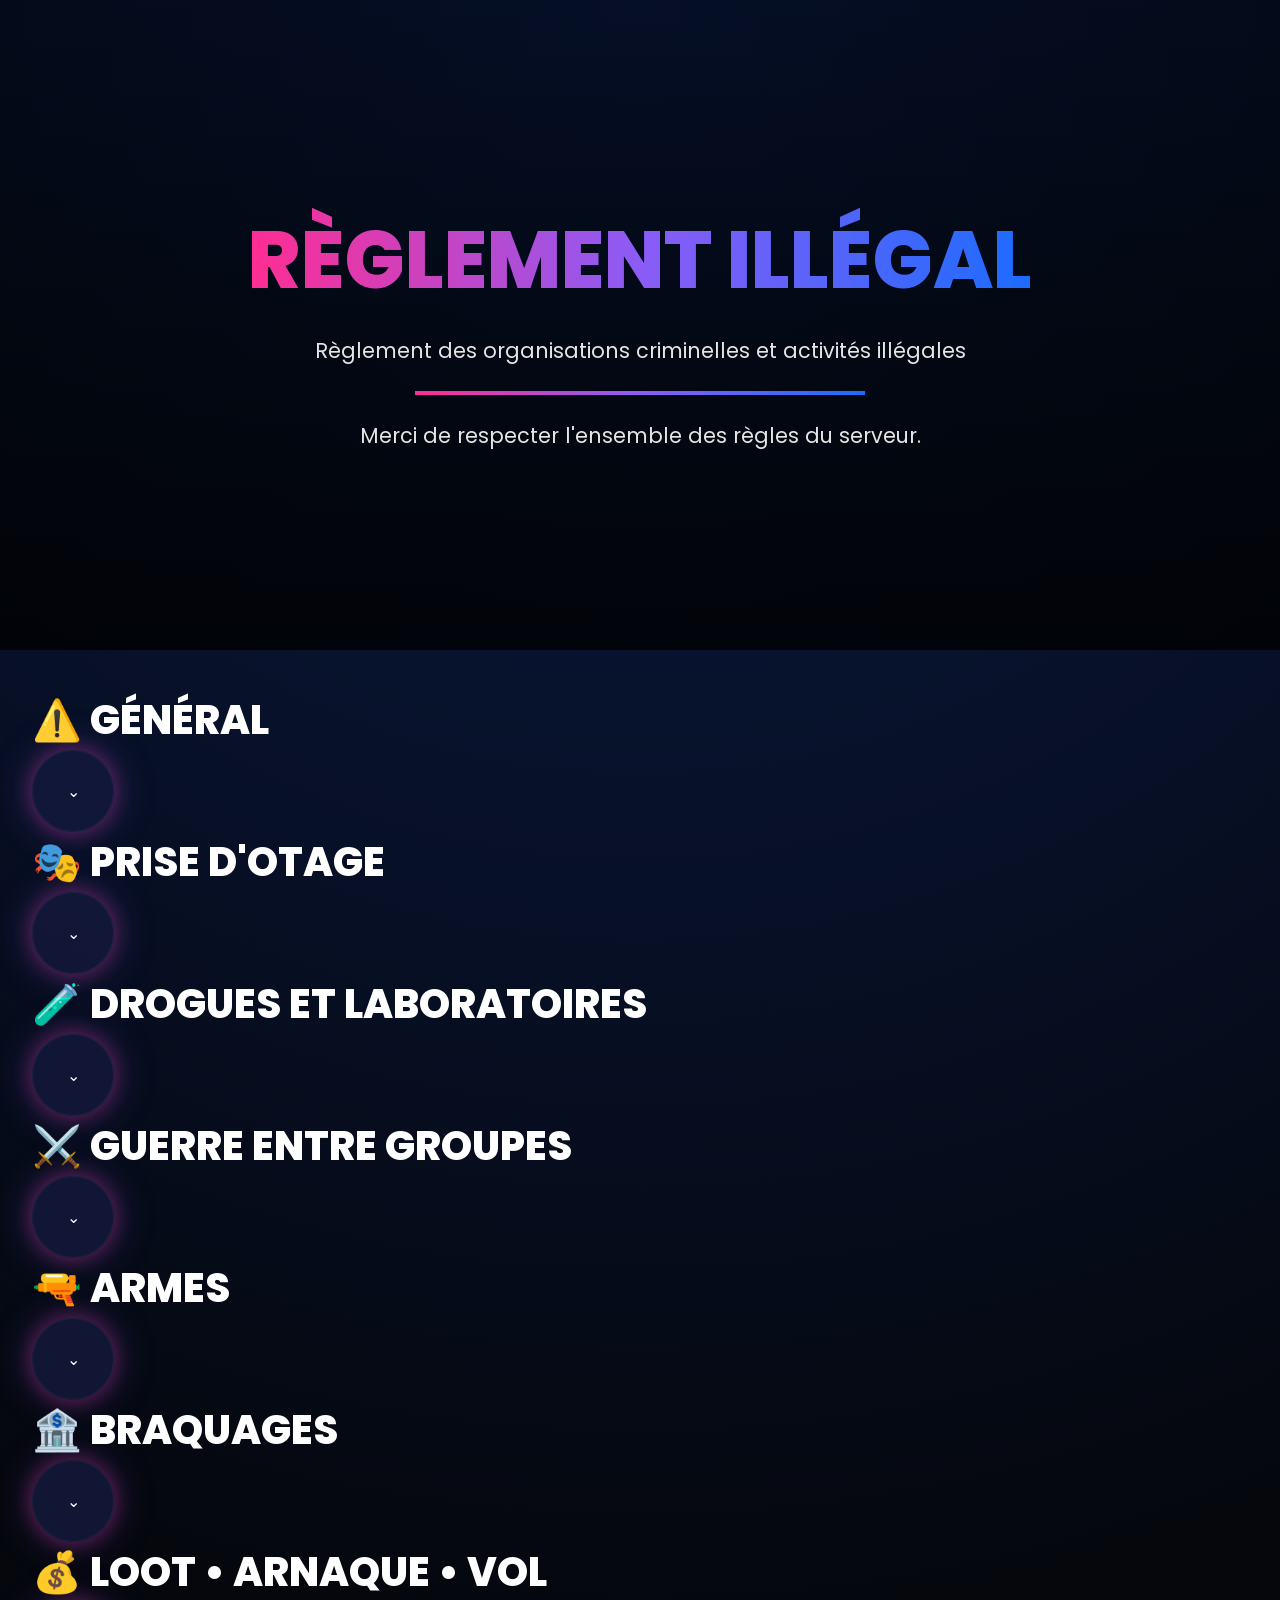
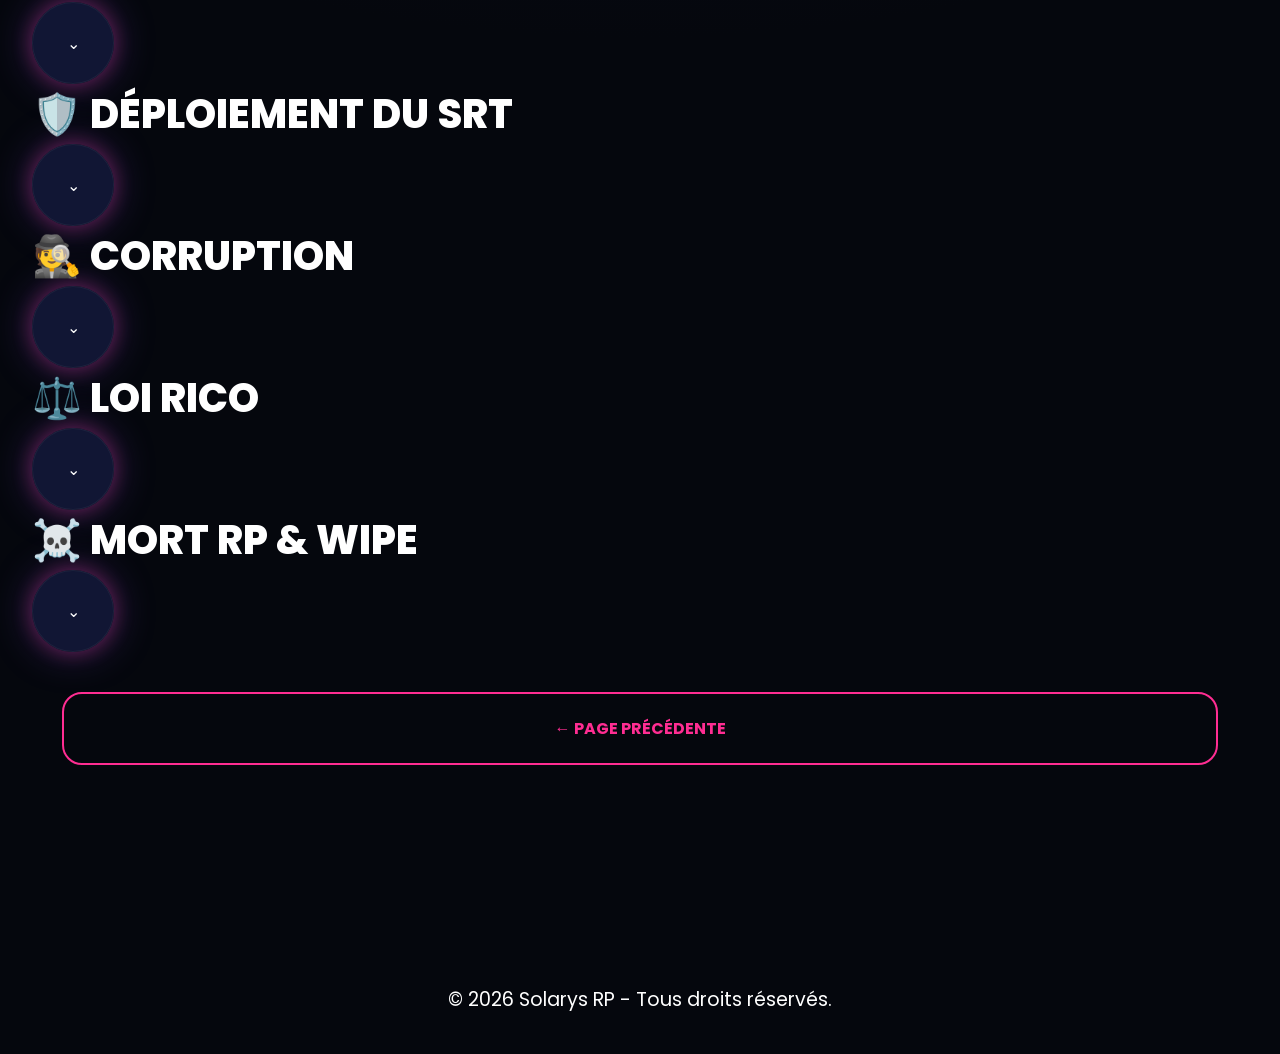
==== ESSAI.html @ 75f12fd9 "Update ESSAI.html" ====
<!DOCTYPE html>
<html lang="fr">

<head>
<meta charset="UTF-8">
<meta name="viewport" content="width=device-width, initial-scale=1.0">

<title>Règlement Illégal - Solarys RP</title>

<link rel="preconnect" href="https://fonts.googleapis.com">
<link rel="preconnect" href="https://fonts.gstatic.com" crossorigin>

<link href="https://fonts.googleapis.com/css2?family=Poppins:wght@300;400;500;600;700;800&display=swap" rel="stylesheet">

<style>

/* RESET */

*{
margin:0;
padding:0;
box-sizing:border-box;
font-family:'Poppins',sans-serif;
}

body{
background:#05070d;
color:#ffffff;
background:radial-gradient(circle at top,#091b45 0%,#05070d 60%);
}

/* HERO */

.hero{

height:650px;

background-image:
linear-gradient(
rgba(0,0,0,.45),
rgba(0,0,0,.80)
),
url("https://raw.githubusercontent.com/corentinsola/solarys-rp/main/cote%20illegal.png");

background-size:cover;
background-position:center;
background-repeat:no-repeat;

display:flex;
justify-content:center;
align-items:center;
text-align:center;

}

.hero-content h1{

font-size:5rem;
font-weight:800;

background:linear-gradient(
90deg,
#ff2d92,
#8b5cf6,
#1b6cff
);

-webkit-background-clip:text;
-webkit-text-fill-color:transparent;

}

.hero-content p{

font-size:1.3rem;
color:#e5e5e5;
margin-top:15px;

}

.neon-divider{

width:450px;
height:4px;
margin:25px auto;

background:linear-gradient(
90deg,
#ff2d92,
#8b5cf6,
#1b6cff
);

}

/* CONTAINER */

.container{
width:95%;
max-width:1600px;
margin:auto;
padding:40px 0 80px;
}

/* CARTES */

.rule-card{

background:linear-gradient(
90deg,
#020712 0%,
#031933 100%
);

border:1px solid rgba(120,120,255,.12);

border-radius:40px;

overflow:hidden;

margin-bottom:35px;

box-shadow:
0 0 20px rgba(255,45,146,.08),
0 0 35px rgba(27,108,255,.08);

}

.rule-card summary{

display:flex;
justify-content:space-between;
align-items:center;

padding:34px 45px;

cursor:pointer;

list-style:none;

}

.rule-card summary::-webkit-details-marker{
display:none;
}

.rule-card summary > span{

font-size:3rem;
font-weight:800;

color:white;

text-transform:uppercase;

letter-spacing:.5px;

}
/* FLÈCHE */

.accordion-arrow{

width:82px;
height:82px;

border-radius:50%;

display:flex;
align-items:center;
justify-content:center;

flex-shrink:0;

background:rgba(20,25,60,.85);

border:1px solid rgba(255,255,255,.05);

box-shadow:
0 0 20px rgba(255,45,146,.35),
0 0 40px rgba(139,92,246,.35);

transition:.35s ease;

.accordion-arrow span{
    font-size:28px;
}
.rule-card

.rule-content ul{
list-style:none;
padding:0;
margin:0;
}

.rule-content li{

padding:14px 0;

border-bottom:1px solid rgba(255,255,255,.05);

}

.rule-content li::before{

content:"• ";

color:#ff2d92;

font-weight:bold;

}
.section{
    background: linear-gradient(
        90deg,
        rgba(0,0,0,.95) 0%,
        rgba(0,20,50,.95) 60%,
        rgba(0,45,90,.95) 100%
    );

    border:1px solid rgba(100,50,255,.25);
    border-radius:50px;

    overflow:hidden;

    margin-bottom:55px;

    box-shadow:
        0 0 40px rgba(123,44,255,.10),
        inset 0 0 40px rgba(0,80,255,.08);
}

.section-header{
    display:flex;
    justify-content:space-between;
    align-items:center;

    padding:25px 40px;

    min-height:110px;

    cursor:pointer;
}

.section-header h2{
    font-size:2.2rem;
    font-weight:800;
    margin:0;
    display:flex;
    align-items:center;
    gap:15px;
}

.accordion-arrow{
    width:60px;
    height:60px;
}

.accordion-arrow span{
    font-size:28px;
}
}

.section-header h2{
    font-size:2.5rem;
    font-weight:800;
    color:white;
    text-transform:uppercase;
}

.section-content{
    padding:35px 50px;
    border-top:1px solid rgba(255,255,255,.08);
    line-height:1.9;
}

.section-content ul{
    list-style:none;
    margin:0;
    padding:0;
}

.section-content li{
    padding:12px 0;
    border-bottom:1px solid rgba(255,255,255,.05);
}

.section-content li::before{
    content:"• ";
    color:#ff2d92;
    font-weight:bold;
}

.hidden{
    display:none;
}
/* NAVIGATION */

.navigation{

display:flex;

gap:20px;

width:95%;

max-width:1600px;

margin:40px auto;

}

.navigation a{

flex:1;

padding:22px;

text-align:center;

text-decoration:none;

font-weight:700;

border-radius:20px;

transition:.3s ease;

}

.prev{

border:2px solid #ff2d92;
color:#ff2d92;

}

.next{

border:2px solid #1b6cff;
color:#1b6cff;

}

.prev:hover{

background:#ff2d92;
color:white;

box-shadow:
0 0 25px rgba(255,45,146,.5);

}

.next:hover{

background:#1b6cff;
color:white;

box-shadow:
0 0 25px rgba(27,108,255,.5);

}

/* RESPONSIVE */
footer{
    text-align:center;
    padding:40px 0;
    font-size:1.2rem;
    color:white;
    margin-top:60px;
}
@media(max-width:900px){

.hero{
height:500px;
}

.hero-content h1{
font-size:3rem;
}

.rule-card summary{
padding:22px;
}

.rule-card summary > span{
font-size:1.6rem;
}

.accordion-arrow{
    width:60px;
    height:60px;

    border-radius:50%;

    display:flex;
    align-items:center;
    justify-content:center;

    flex-shrink:0;

    margin-left:20px;

    background:rgba(20,25,60,.85);

    border:1px solid rgba(255,255,255,.05);

    box-shadow:
        0 0 20px rgba(255,45,146,.35),
        0 0 40px rgba(139,92,246,.35);
}

.neon-divider{
width:250px;
}

}
.navigation a{

flex:1;

padding:22px;

text-align:center;

text-decoration:none;

font-weight:700;

border-radius:20px;

}

.prev{
border:2px solid #ff2d92;
color:#ff2d92;
}

.next{
border:2px solid #1b6cff;
color:#1b6cff;
}
.prev:hover{
background:#ff2d92;
color:white;
box-shadow:0 0 25px rgba(255,45,146,.5);
}

.next:hover{
background:#1b6cff;
color:white;
box-shadow:0 0 25px rgba(27,108,255,.5);
}
</style>

</head>

</head>

<body>

<header class="hero">

<div class="hero-content">

<h1>RÈGLEMENT ILLÉGAL</h1>

<p>
Règlement des organisations criminelles et activités illégales
</p>

<div class="neon-divider"></div>

<p>
Merci de respecter l'ensemble des règles du serveur.
</p>

</div>

</header>
<div class="container">
<div class="section">

<div class="section-header" onclick="toggle(this)">
<h2>⚠️ GÉNÉRAL</h2>

<div class="accordion-arrow">
<span>⌃</span>
</div>

</div>

<div class="section-content hidden">

<ul>
<li>Fear RP obligatoire.</li>
<li>Les quartiers ne sont pas des zones de non-droit.</li>
<li>Les conflits doivent avoir une évolution RP.</li>
<li>Le farm est interdit entre 21h00 et 01h00.</li>
<li>Respect permanent du Mass RP.</li>
</ul>

</div>

</div>

<div class="section">

<div class="section-header" onclick="toggle(this)">
<h2>🎭 PRISE D'OTAGE</h2>

<div class="accordion-arrow">
<span>⌃</span>
</div>

</div>

<div class="section-content hidden">

<ul>
<li>Une raison RP sérieuse est obligatoire.</li>
<li>Les négociations doivent être cohérentes.</li>
<li>Le Full Win est interdit.</li>
<li>Les exécutions sans RP sont interdites.</li>
<li>Le Fair-Play est obligatoire.</li>
</ul>

</div>

</div>

<div class="section">

<div class="section-header" onclick="toggle(this)">
<h2>🧪 DROGUES ET LABORATOIRES</h2>

<div class="accordion-arrow">
<span>⌃</span>
</div>

</div>

<div class="section-content hidden">

<ul>
<li>Les laboratoires doivent rester rares.</li>
<li>Le camping est interdit.</li>
<li>Le MetaGaming est interdit.</li>
<li>Les scènes doivent être immersives.</li>
<li>Le Full Win est interdit.</li>
</ul>

</div>

</div>


<div class="section">


<div class="section-header" onclick="toggle(this)">
<h2>⚔️ GUERRE ENTRE GROUPES</h2>

<div class="accordion-arrow">
<span>⌃</span>
</div>

</div>

<div class="section-content hidden">

<ul>
<li>Alliances entre groupes interdites.</li>
<li>Alliances commerciales autorisées.</li>
<li>Le loot de guerre nécessite validation.</li>
<li>Les Mort RP restent à la décision du Staff.</li>
</ul>

</div>

</div>


<div class="section">

<div class="section-header" onclick="toggle(this)">
<h2>🔫 ARMES</h2>

<div class="accordion-arrow">
<span>⌃</span>
</div>

</div>

<div class="section-content hidden">

<ul>
<li>Le GunFight n'est jamais la première solution.</li>
<li>Le Fear RP est obligatoire.</li>
<li>Les Drive-By abusifs sont interdits.</li>
<li>Les armes lourdes doivent rester rares.</li>
</ul>

</div>

</div>



<div class="section">

<div class="section-header" onclick="toggle(this)">
<h2>🏦 BRAQUAGES</h2>

<div class="accordion-arrow">
<span>⌃</span>
</div>

</div>

<div class="section-content hidden">

<ul>
<li>Les braquages doivent être préparés sérieusement.</li>
<li>Les négociations sont obligatoires.</li>
<li>Le Full Win est interdit.</li>
<li>Le braquage de la Maze Bank est considéré comme un événement majeur.</li>
</ul>

</div>

</div>

<div class="section">

<div class="section-header" onclick="toggle(this)">
<h2>💰 LOOT • ARNAQUE • VOL</h2>

<div class="accordion-arrow">
<span>⌃</span>
</div>

</div>

<div class="section-content hidden">

<ul>
<li>Une construction RP est obligatoire.</li>
<li>Le Fair-Play est obligatoire.</li>
<li>Les vols abusifs sont interdits.</li>
</ul>

</div>

</div>


<div class="section">

<div class="section-header" onclick="toggle(this)">
<h2>🛡️ DÉPLOIEMENT DU SRT</h2>

<div class="accordion-arrow">
<span>⌃</span>
</div>

</div>

<div class="section-content hidden">

<p>
Le SRT est une unité exceptionnelle déployée uniquement sous autorisation.
</p>

</div>

</div>


<div class="section">

<div class="section-header" onclick="toggle(this)">
<h2>🕵️ CORRUPTION</h2>

<div class="accordion-arrow">
<span>⌃</span>
</div>

</div>

<div class="section-content hidden">

<ul>
<li>Dossier obligatoire.</li>
<li>Validation du Staff obligatoire.</li>
<li>Le RP doit rester sérieux et cohérent.</li>
</ul>

</div>

</div>
<div class="section">

<div class="section-header" onclick="toggle(this)">
<h2>⚖️ LOI RICO</h2>

<div class="accordion-arrow">
<span>⌃</span>
</div>

</div>
<div class="section-content hidden">

<p>
Application uniquement après validation d'un dossier complet.
</p>

</div>

</div>

<div class="section">

<div class="section-header" onclick="toggle(this)">
<h2>☠️ MORT RP & WIPE</h2>

<div class="accordion-arrow">
<span>⌃</span>
</div>

</div>

<div class="section-content hidden">

<ul>
<li>Validation Staff obligatoire.</li>
<li>Dossier complet requis.</li>
<li>Le retour du même personnage est interdit.</li>
</ul>

</div>

</div>

<div class="navigation">

<a href="https://reglement.solarys-rp.fr/reglement%20legal.html" class="prev">
← PAGE PRÉCÉDENTE
</a>

</div>

</div>

<footer>
© 2026 Solarys RP - Tous droits réservés.
</footer>

<script>

function toggle(element){

    const content = element.nextElementSibling;
    const arrow = element.querySelector(".accordion-arrow span");

    content.classList.toggle("hidden");

    if(content.classList.contains("hidden")){
        arrow.innerHTML = "⌄";
    }else{
        arrow.innerHTML = "⌃";
    }

}

document.addEventListener("DOMContentLoaded", function(){

    document.querySelectorAll(".section-content").forEach(content=>{
        content.classList.add("hidden");
    });

    document.querySelectorAll(".accordion-arrow span").forEach(arrow=>{
        arrow.innerHTML = "⌄";
    });

});

</script>

</body>
</html>
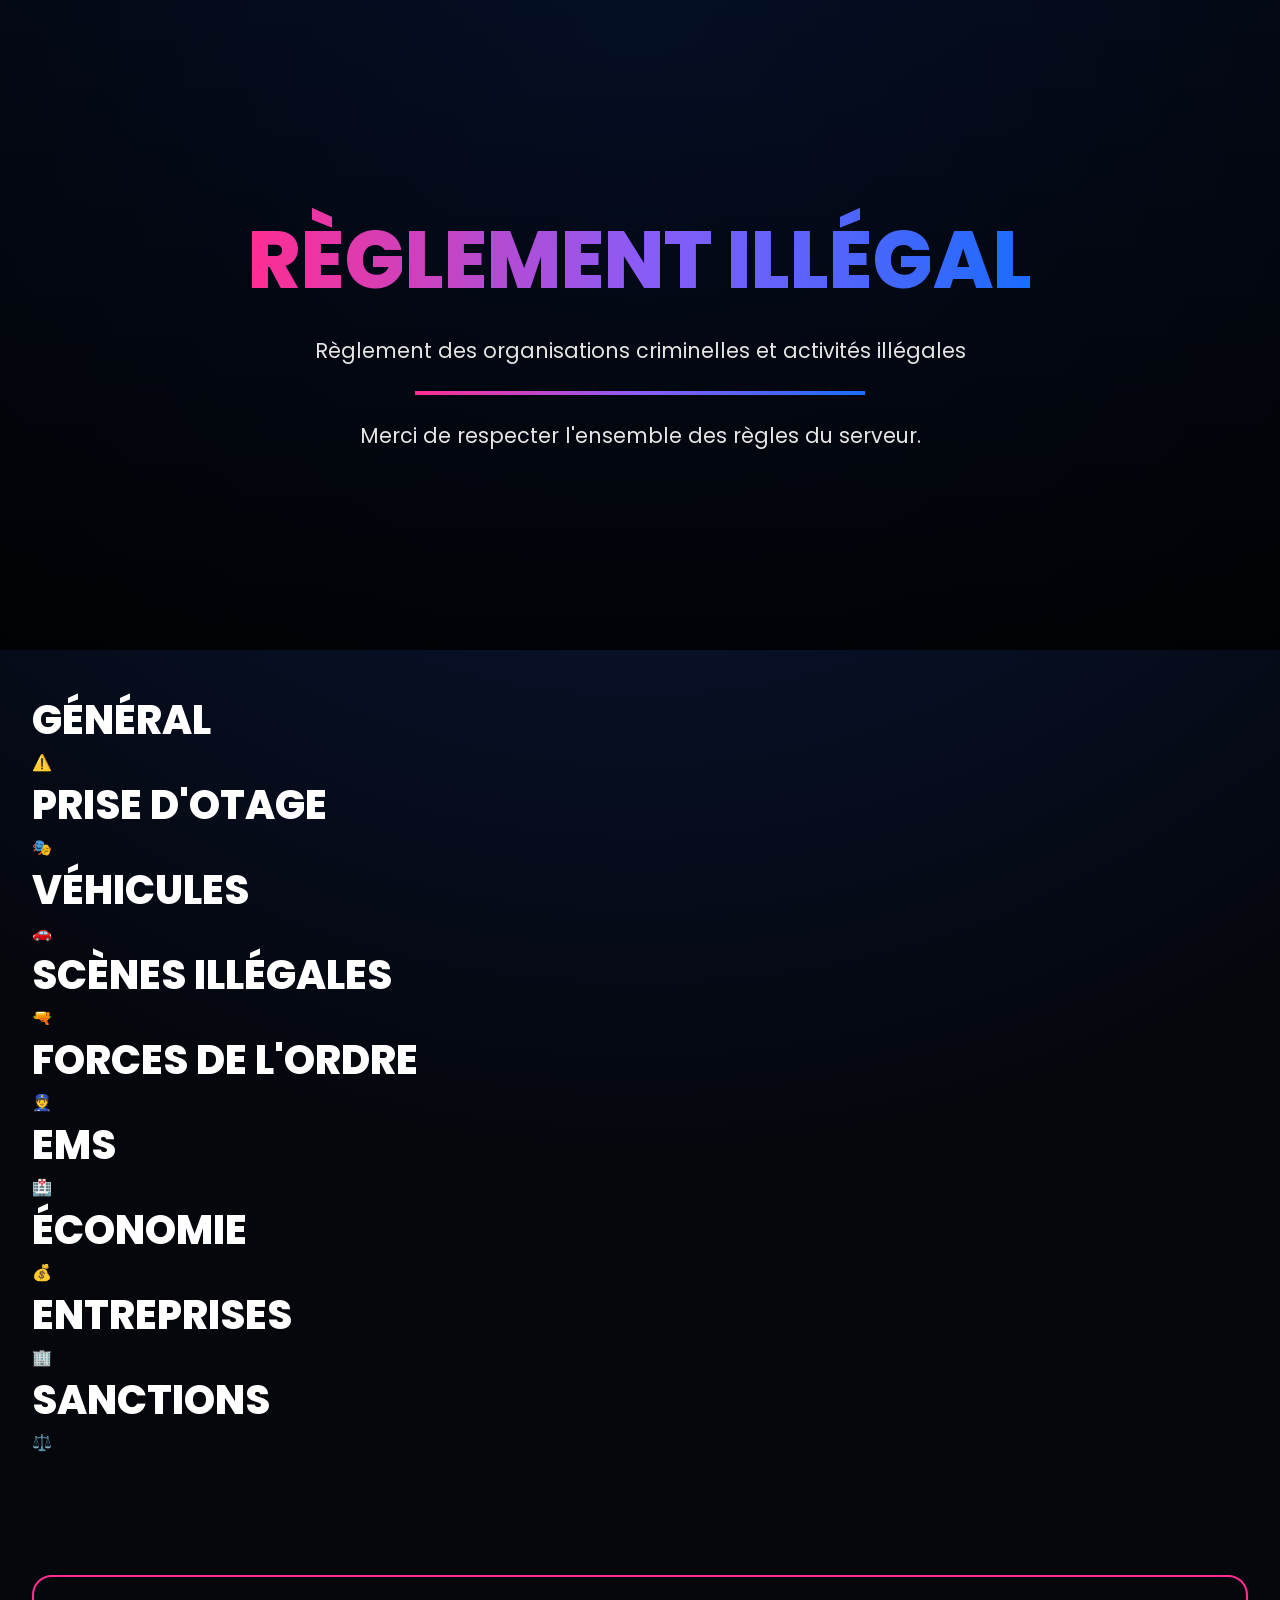
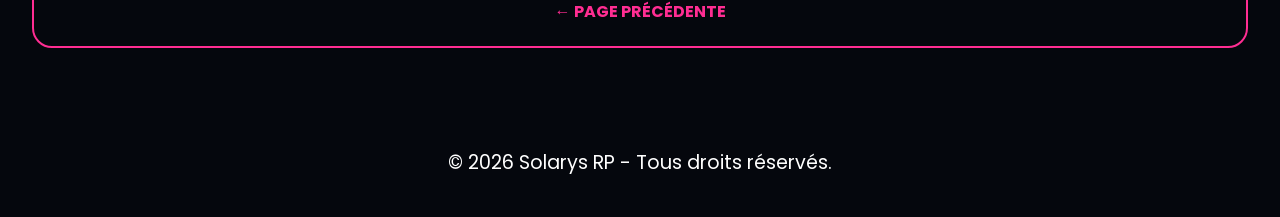
==== commit 705d524a: "Update ESSAI.html" ====
--- a/ESSAI.html
+++ b/ESSAI.html
@@ -479,266 +479,172 @@
 
 </header>
 <div class="container">
-<div class="section">
-
-<div class="section-header" onclick="toggle(this)">
-<h2>⚠️ GÉNÉRAL</h2>
-
-<div class="accordion-arrow">
-<span>⌃</span>
-</div>
-
-</div>
-
-<div class="section-content hidden">
-
-<ul>
-<li>Fear RP obligatoire.</li>
-<li>Les quartiers ne sont pas des zones de non-droit.</li>
-<li>Les conflits doivent avoir une évolution RP.</li>
-<li>Le farm est interdit entre 21h00 et 01h00.</li>
-<li>Respect permanent du Mass RP.</li>
-</ul>
-
-</div>
-
-</div>
-
-<div class="section">
-
-<div class="section-header" onclick="toggle(this)">
-<h2>🎭 PRISE D'OTAGE</h2>
-
-<div class="accordion-arrow">
-<span>⌃</span>
-</div>
-
-</div>
-
-<div class="section-content hidden">
-
-<ul>
-<li>Une raison RP sérieuse est obligatoire.</li>
-<li>Les négociations doivent être cohérentes.</li>
-<li>Le Full Win est interdit.</li>
-<li>Les exécutions sans RP sont interdites.</li>
-<li>Le Fair-Play est obligatoire.</li>
-</ul>
-
-</div>
-
-</div>
-
-<div class="section">
-
-<div class="section-header" onclick="toggle(this)">
-<h2>🧪 DROGUES ET LABORATOIRES</h2>
-
-<div class="accordion-arrow">
-<span>⌃</span>
-</div>
-
-</div>
-
-<div class="section-content hidden">
-
-<ul>
-<li>Les laboratoires doivent rester rares.</li>
-<li>Le camping est interdit.</li>
-<li>Le MetaGaming est interdit.</li>
-<li>Les scènes doivent être immersives.</li>
-<li>Le Full Win est interdit.</li>
-</ul>
-
-</div>
-
-</div>
-
-
-<div class="section">
-
-
-<div class="section-header" onclick="toggle(this)">
-<h2>⚔️ GUERRE ENTRE GROUPES</h2>
-
-<div class="accordion-arrow">
-<span>⌃</span>
-</div>
-
-</div>
-
-<div class="section-content hidden">
-
-<ul>
-<li>Alliances entre groupes interdites.</li>
-<li>Alliances commerciales autorisées.</li>
-<li>Le loot de guerre nécessite validation.</li>
-<li>Les Mort RP restent à la décision du Staff.</li>
-</ul>
-
-</div>
-
-</div>
-
-
-<div class="section">
-
-<div class="section-header" onclick="toggle(this)">
-<h2>🔫 ARMES</h2>
-
-<div class="accordion-arrow">
-<span>⌃</span>
-</div>
-
-</div>
-
-<div class="section-content hidden">
-
-<ul>
-<li>Le GunFight n'est jamais la première solution.</li>
-<li>Le Fear RP est obligatoire.</li>
-<li>Les Drive-By abusifs sont interdits.</li>
-<li>Les armes lourdes doivent rester rares.</li>
-</ul>
-
-</div>
-
-</div>
-
-
-
-<div class="section">
-
-<div class="section-header" onclick="toggle(this)">
-<h2>🏦 BRAQUAGES</h2>
-
-<div class="accordion-arrow">
-<span>⌃</span>
-</div>
-
-</div>
-
-<div class="section-content hidden">
-
-<ul>
-<li>Les braquages doivent être préparés sérieusement.</li>
-<li>Les négociations sont obligatoires.</li>
-<li>Le Full Win est interdit.</li>
-<li>Le braquage de la Maze Bank est considéré comme un événement majeur.</li>
-</ul>
-
-</div>
-
-</div>
-
-<div class="section">
-
-<div class="section-header" onclick="toggle(this)">
-<h2>💰 LOOT • ARNAQUE • VOL</h2>
-
-<div class="accordion-arrow">
-<span>⌃</span>
-</div>
-
-</div>
-
-<div class="section-content hidden">
-
-<ul>
-<li>Une construction RP est obligatoire.</li>
-<li>Le Fair-Play est obligatoire.</li>
-<li>Les vols abusifs sont interdits.</li>
-</ul>
-
-</div>
-
-</div>
-
-
-<div class="section">
-
-<div class="section-header" onclick="toggle(this)">
-<h2>🛡️ DÉPLOIEMENT DU SRT</h2>
-
-<div class="accordion-arrow">
-<span>⌃</span>
-</div>
-
-</div>
-
-<div class="section-content hidden">
-
-<p>
-Le SRT est une unité exceptionnelle déployée uniquement sous autorisation.
-</p>
-
-</div>
-
-</div>
-
-
-<div class="section">
-
-<div class="section-header" onclick="toggle(this)">
-<h2>🕵️ CORRUPTION</h2>
-
-<div class="accordion-arrow">
-<span>⌃</span>
-</div>
-
-</div>
-
-<div class="section-content hidden">
-
-<ul>
-<li>Dossier obligatoire.</li>
-<li>Validation du Staff obligatoire.</li>
-<li>Le RP doit rester sérieux et cohérent.</li>
-</ul>
-
-</div>
-
-</div>
-<div class="section">
-
-<div class="section-header" onclick="toggle(this)">
-<h2>⚖️ LOI RICO</h2>
-
-<div class="accordion-arrow">
-<span>⌃</span>
-</div>
-
-</div>
-<div class="section-content hidden">
-
-<p>
-Application uniquement après validation d'un dossier complet.
-</p>
-
-</div>
-
-</div>
-
-<div class="section">
-
-<div class="section-header" onclick="toggle(this)">
-<h2>☠️ MORT RP & WIPE</h2>
-
-<div class="accordion-arrow">
-<span>⌃</span>
-</div>
-
-</div>
-
-<div class="section-content hidden">
-
-<ul>
-<li>Validation Staff obligatoire.</li>
-<li>Dossier complet requis.</li>
-<li>Le retour du même personnage est interdit.</li>
-</ul>
-
-</div>
+
+    <!-- GÉNÉRAL -->
+    <div class="section general">
+
+        <div class="section-header" onclick="toggle(this)">
+            <h2>GÉNÉRAL</h2>
+            <div class="icon yellow">⚠️</div>
+        </div>
+
+        <div class="section-content">
+            <ul>
+                <li>Fear RP obligatoire.</li>
+                <li>Les quartiers ne sont pas des zones de non-droit.</li>
+                <li>Les conflits doivent avoir une évolution RP.</li>
+                <li>Le farm est interdit entre 21h00 et 01h00.</li>
+                <li>Respect permanent du Mass RP.</li>
+            </ul>
+        </div>
+
+    </div>
+
+    <!-- PRISE D'OTAGE -->
+    <div class="section otage">
+
+        <div class="section-header" onclick="toggle(this)">
+            <h2>PRISE D'OTAGE</h2>
+            <div class="icon purple">🎭</div>
+        </div>
+
+        <div class="section-content">
+            <ul>
+                <li>Conditions minimales requises.</li>
+                <li>Nombre d'otages limité.</li>
+                <li>Négociation obligatoire.</li>
+                <li>Respect des délais d'intervention.</li>
+            </ul>
+        </div>
+
+    </div>
+
+    <!-- VÉHICULES -->
+    <div class="section vehicule">
+
+        <div class="section-header" onclick="toggle(this)">
+            <h2>VÉHICULES</h2>
+            <div class="icon blue">🚗</div>
+        </div>
+
+        <div class="section-content">
+            <ul>
+                <li>Conduite cohérente avec le véhicule.</li>
+                <li>No Fear Driving interdit.</li>
+                <li>Respect des limitations RP.</li>
+            </ul>
+        </div>
+
+    </div>
+
+    <!-- SCÈNES ILLÉGALES -->
+    <div class="section illegal">
+
+        <div class="section-header" onclick="toggle(this)">
+            <h2>SCÈNES ILLÉGALES</h2>
+            <div class="icon red">🔫</div>
+        </div>
+
+        <div class="section-content">
+            <ul>
+                <li>Respect du Mass RP.</li>
+                <li>Scènes cohérentes uniquement.</li>
+                <li>Pas d'action suicide.</li>
+            </ul>
+        </div>
+
+    </div>
+
+    <!-- FORCES DE L'ORDRE -->
+    <div class="section police">
+
+        <div class="section-header" onclick="toggle(this)">
+            <h2>FORCES DE L'ORDRE</h2>
+            <div class="icon cyan">👮</div>
+        </div>
+
+        <div class="section-content">
+            <ul>
+                <li>Procédures RP obligatoires.</li>
+                <li>Communication radio cohérente.</li>
+                <li>Respect des interventions.</li>
+            </ul>
+        </div>
+
+    </div>
+
+    <!-- EMS -->
+    <div class="section ems">
+
+        <div class="section-header" onclick="toggle(this)">
+            <h2>EMS</h2>
+            <div class="icon green">🏥</div>
+        </div>
+
+        <div class="section-content">
+            <ul>
+                <li>Prise en charge RP obligatoire.</li>
+                <li>Respect des délais RP.</li>
+                <li>Communication cohérente.</li>
+            </ul>
+        </div>
+
+    </div>
+
+    <!-- ÉCONOMIE -->
+    <div class="section economie">
+
+        <div class="section-header" onclick="toggle(this)">
+            <h2>ÉCONOMIE</h2>
+            <div class="icon orange">💰</div>
+        </div>
+
+        <div class="section-content">
+            <ul>
+                <li>Abus économique interdit.</li>
+                <li>Exploitation de bug sanctionnée.</li>
+                <li>Respect du système économique.</li>
+            </ul>
+        </div>
+
+    </div>
+
+    <!-- ENTREPRISES -->
+    <div class="section entreprise">
+
+        <div class="section-header" onclick="toggle(this)">
+            <h2>ENTREPRISES</h2>
+            <div class="icon turquoise">🏢</div>
+        </div>
+
+        <div class="section-content">
+            <ul>
+                <li>Gestion RP obligatoire.</li>
+                <li>Hiérarchie respectée.</li>
+                <li>Activité régulière demandée.</li>
+            </ul>
+        </div>
+
+    </div>
+
+    <!-- SANCTIONS -->
+    <div class="section sanctions">
+
+        <div class="section-header" onclick="toggle(this)">
+            <h2>SANCTIONS</h2>
+            <div class="icon pink">⚖️</div>
+        </div>
+
+        <div class="section-content">
+            <ul>
+                <li>Avertissement.</li>
+                <li>Kick.</li>
+                <li>Ban temporaire.</li>
+                <li>Ban définitif.</li>
+            </ul>
+        </div>
+
+    </div>
 
 </div>
 
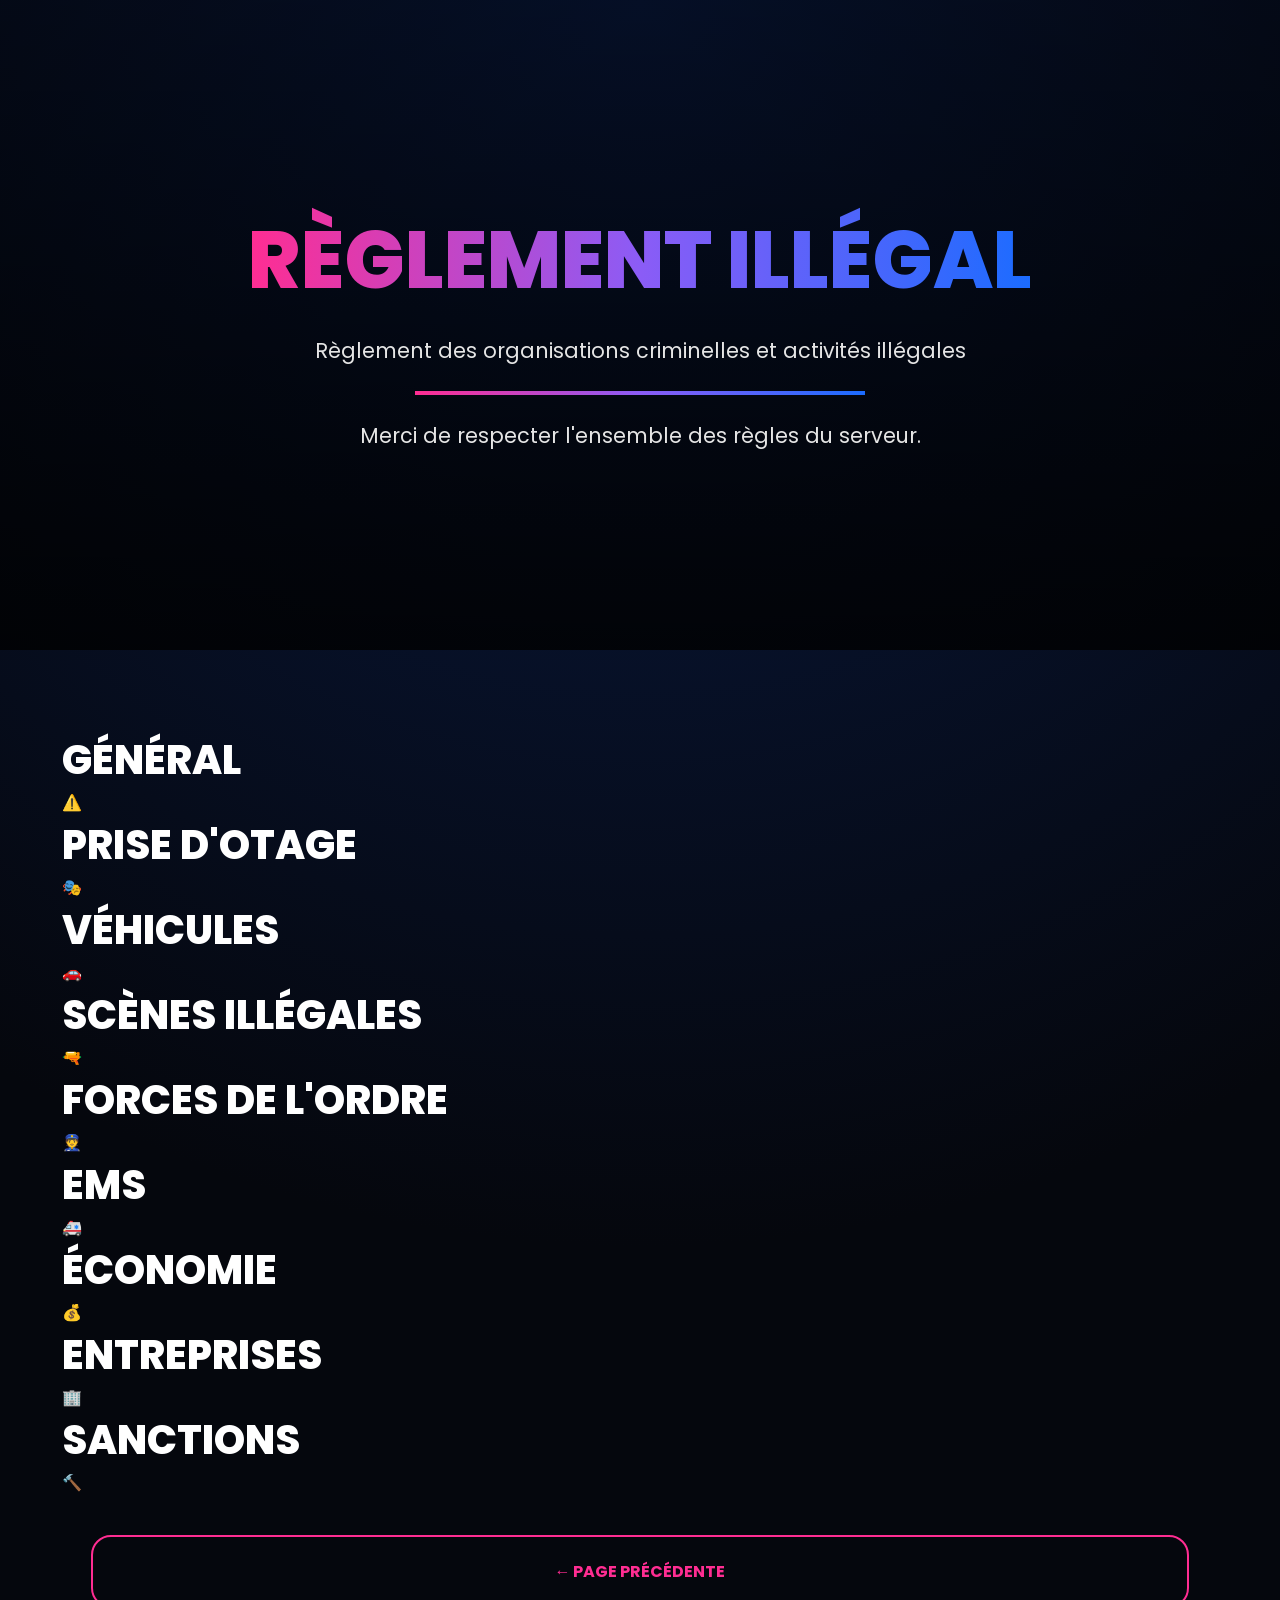
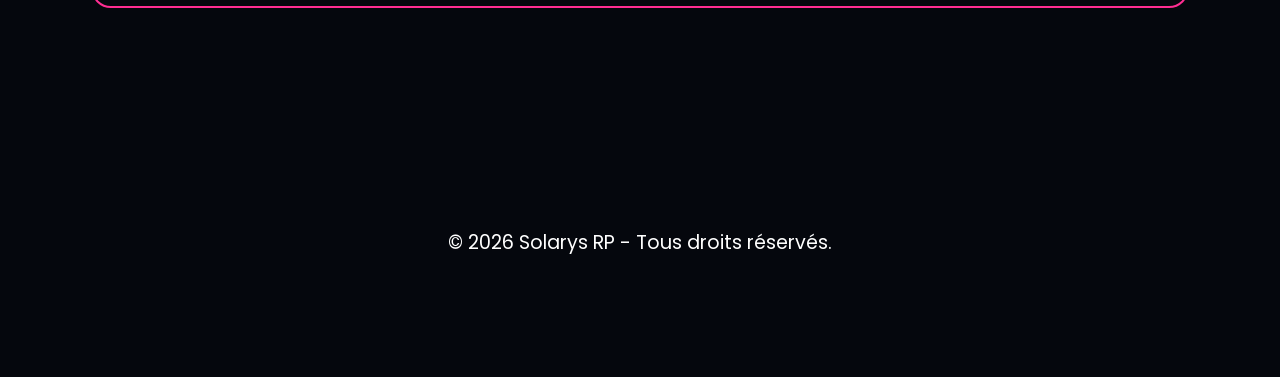
==== commit b42b2cff: "Update ESSAI.html" ====
--- a/ESSAI.html
+++ b/ESSAI.html
@@ -481,169 +481,163 @@
 <div class="container">
 
     <!-- GÉNÉRAL -->
-    <div class="section general">
-
-        <div class="section-header" onclick="toggle(this)">
-            <h2>GÉNÉRAL</h2>
-            <div class="icon yellow">⚠️</div>
-        </div>
-
-        <div class="section-content">
-            <ul>
-                <li>Fear RP obligatoire.</li>
-                <li>Les quartiers ne sont pas des zones de non-droit.</li>
-                <li>Les conflits doivent avoir une évolution RP.</li>
-                <li>Le farm est interdit entre 21h00 et 01h00.</li>
-                <li>Respect permanent du Mass RP.</li>
-            </ul>
-        </div>
-
-    </div>
-
-    <!-- PRISE D'OTAGE -->
-    <div class="section otage">
-
-        <div class="section-header" onclick="toggle(this)">
-            <h2>PRISE D'OTAGE</h2>
-            <div class="icon purple">🎭</div>
-        </div>
-
-        <div class="section-content">
-            <ul>
-                <li>Conditions minimales requises.</li>
-                <li>Nombre d'otages limité.</li>
-                <li>Négociation obligatoire.</li>
-                <li>Respect des délais d'intervention.</li>
-            </ul>
-        </div>
-
-    </div>
-
-    <!-- VÉHICULES -->
-    <div class="section vehicule">
-
-        <div class="section-header" onclick="toggle(this)">
-            <h2>VÉHICULES</h2>
-            <div class="icon blue">🚗</div>
-        </div>
-
-        <div class="section-content">
-            <ul>
-                <li>Conduite cohérente avec le véhicule.</li>
-                <li>No Fear Driving interdit.</li>
-                <li>Respect des limitations RP.</li>
-            </ul>
-        </div>
-
-    </div>
-
-    <!-- SCÈNES ILLÉGALES -->
-    <div class="section illegal">
-
-        <div class="section-header" onclick="toggle(this)">
-            <h2>SCÈNES ILLÉGALES</h2>
-            <div class="icon red">🔫</div>
-        </div>
-
-        <div class="section-content">
-            <ul>
-                <li>Respect du Mass RP.</li>
-                <li>Scènes cohérentes uniquement.</li>
-                <li>Pas d'action suicide.</li>
-            </ul>
-        </div>
-
-    </div>
+<div class="container">
+
+<div class="section general">
+
+    <div class="section-header" onclick="toggle(this)">
+        <h2>GÉNÉRAL</h2>
+        <div class="icon yellow">⚠️</div>
+    </div>
+
+    <div class="section-content">
+        <ul>
+            <li>Fear RP obligatoire.</li>
+            <li>Les quartiers ne sont pas des zones de non-droit.</li>
+            <li>Les conflits doivent avoir une évolution RP.</li>
+            <li>Le farm est interdit entre 21h00 et 01h00.</li>
+            <li>Respect permanent du Mass RP.</li>
+        </ul>
+    </div>
+
+</div>
+
+<div class="section otage">
+
+    <div class="section-header" onclick="toggle(this)">
+        <h2>PRISE D'OTAGE</h2>
+        <div class="icon purple">🎭</div>
+    </div>
+
+    <div class="section-content">
+        <ul>
+            <li>Minimum 2 ravisseurs.</li>
+            <li>Négociation obligatoire.</li>
+            <li>Pas d'exécution gratuite.</li>
+            <li>Respect du Fear RP.</li>
+        </ul>
+    </div>
+
+</div>
+
+<div class="section vehicule">
+
+    <div class="section-header" onclick="toggle(this)">
+        <h2>VÉHICULES</h2>
+        <div class="icon blue">🚗</div>
+    </div>
+
+    <div class="section-content">
+        <ul>
+            <li>Conduite RP obligatoire.</li>
+            <li>No Fear véhicule interdit.</li>
+            <li>Pas de conduite irréaliste.</li>
+        </ul>
+    </div>
+
+</div>
+
+<div class="section illegal">
+
+    <div class="section-header" onclick="toggle(this)">
+        <h2>SCÈNES ILLÉGALES</h2>
+        <div class="icon red">🔫</div>
+    </div>
+
+    <div class="section-content">
+        <ul>
+            <li>Motif RP obligatoire.</li>
+            <li>Freekill interdit.</li>
+            <li>Revenge Kill interdit.</li>
+            <li>Respect des règles de braquage.</li>
+        </ul>
+    </div>
+
+</div>
 
     <!-- FORCES DE L'ORDRE -->
     <div class="section police">
 
-        <div class="section-header" onclick="toggle(this)">
-            <h2>FORCES DE L'ORDRE</h2>
-            <div class="icon cyan">👮</div>
-        </div>
-
-        <div class="section-content">
-            <ul>
-                <li>Procédures RP obligatoires.</li>
-                <li>Communication radio cohérente.</li>
-                <li>Respect des interventions.</li>
-            </ul>
-        </div>
-
-    </div>
-
-    <!-- EMS -->
-    <div class="section ems">
-
-        <div class="section-header" onclick="toggle(this)">
-            <h2>EMS</h2>
-            <div class="icon green">🏥</div>
-        </div>
-
-        <div class="section-content">
-            <ul>
-                <li>Prise en charge RP obligatoire.</li>
-                <li>Respect des délais RP.</li>
-                <li>Communication cohérente.</li>
-            </ul>
-        </div>
-
-    </div>
-
-    <!-- ÉCONOMIE -->
-    <div class="section economie">
-
-        <div class="section-header" onclick="toggle(this)">
-            <h2>ÉCONOMIE</h2>
-            <div class="icon orange">💰</div>
-        </div>
-
-        <div class="section-content">
-            <ul>
-                <li>Abus économique interdit.</li>
-                <li>Exploitation de bug sanctionnée.</li>
-                <li>Respect du système économique.</li>
-            </ul>
-        </div>
-
-    </div>
-
-    <!-- ENTREPRISES -->
-    <div class="section entreprise">
-
-        <div class="section-header" onclick="toggle(this)">
-            <h2>ENTREPRISES</h2>
-            <div class="icon turquoise">🏢</div>
-        </div>
-
-        <div class="section-content">
-            <ul>
-                <li>Gestion RP obligatoire.</li>
-                <li>Hiérarchie respectée.</li>
-                <li>Activité régulière demandée.</li>
-            </ul>
-        </div>
-
-    </div>
-
-    <!-- SANCTIONS -->
-    <div class="section sanctions">
-
-        <div class="section-header" onclick="toggle(this)">
-            <h2>SANCTIONS</h2>
-            <div class="icon pink">⚖️</div>
-        </div>
-
-        <div class="section-content">
-            <ul>
-                <li>Avertissement.</li>
-                <li>Kick.</li>
-                <li>Ban temporaire.</li>
-                <li>Ban définitif.</li>
-            </ul>
-        </div>
-
+    <div class="section-header" onclick="toggle(this)">
+        <h2>FORCES DE L'ORDRE</h2>
+        <div class="icon cyan">👮</div>
+    </div>
+
+    <div class="section-content">
+        <ul>
+            <li>Respect des procédures.</li>
+            <li>Communication radio RP.</li>
+            <li>Usage proportionné de la force.</li>
+        </ul>
+    </div>
+
+</div>
+
+<div class="section ems">
+
+    <div class="section-header" onclick="toggle(this)">
+        <h2>EMS</h2>
+        <div class="icon green">🚑</div>
+    </div>
+
+    <div class="section-content">
+        <ul>
+            <li>Priorité au RP médical.</li>
+            <li>Respect des protocoles.</li>
+            <li>Intervention neutre.</li>
+        </ul>
+    </div>
+
+</div>
+
+<div class="section economie">
+
+    <div class="section-header" onclick="toggle(this)">
+        <h2>ÉCONOMIE</h2>
+        <div class="icon orange">💰</div>
+    </div>
+
+    <div class="section-content">
+        <ul>
+            <li>Exploitation de bug interdite.</li>
+            <li>Duplication d'argent interdite.</li>
+            <li>Respect du système économique.</li>
+        </ul>
+    </div>
+
+</div>
+
+<div class="section entreprise">
+
+    <div class="section-header" onclick="toggle(this)">
+        <h2>ENTREPRISES</h2>
+        <div class="icon turquoise">🏢</div>
+    </div>
+
+    <div class="section-content">
+        <ul>
+            <li>Gestion sérieuse obligatoire.</li>
+            <li>Respect des employés.</li>
+            <li>RP cohérent demandé.</li>
+        </ul>
+    </div>
+
+</div>
+
+<div class="section sanctions">
+
+    <div class="section-header" onclick="toggle(this)">
+        <h2>SANCTIONS</h2>
+        <div class="icon pink">🔨</div>
+    </div>
+
+    <div class="section-content">
+        <ul>
+            <li>Avertissement.</li>
+            <li>Kick.</li>
+            <li>Ban temporaire.</li>
+            <li>Ban définitif.</li>
+        </ul>
     </div>
 
 </div>
@@ -665,29 +659,15 @@
 <script>
 
 function toggle(element){
-
-    const content = element.nextElementSibling;
-    const arrow = element.querySelector(".accordion-arrow span");
-
-    content.classList.toggle("hidden");
-
-    if(content.classList.contains("hidden")){
-        arrow.innerHTML = "⌄";
-    }else{
-        arrow.innerHTML = "⌃";
-    }
-
+const content = element.nextElementSibling;
+content.classList.toggle("hidden");
 }
 
 document.addEventListener("DOMContentLoaded", function(){
 
-    document.querySelectorAll(".section-content").forEach(content=>{
-        content.classList.add("hidden");
-    });
-
-    document.querySelectorAll(".accordion-arrow span").forEach(arrow=>{
-        arrow.innerHTML = "⌄";
-    });
+document.querySelectorAll(".section-content").forEach(content=>{
+content.classList.add("hidden");
+});
 
 });
 
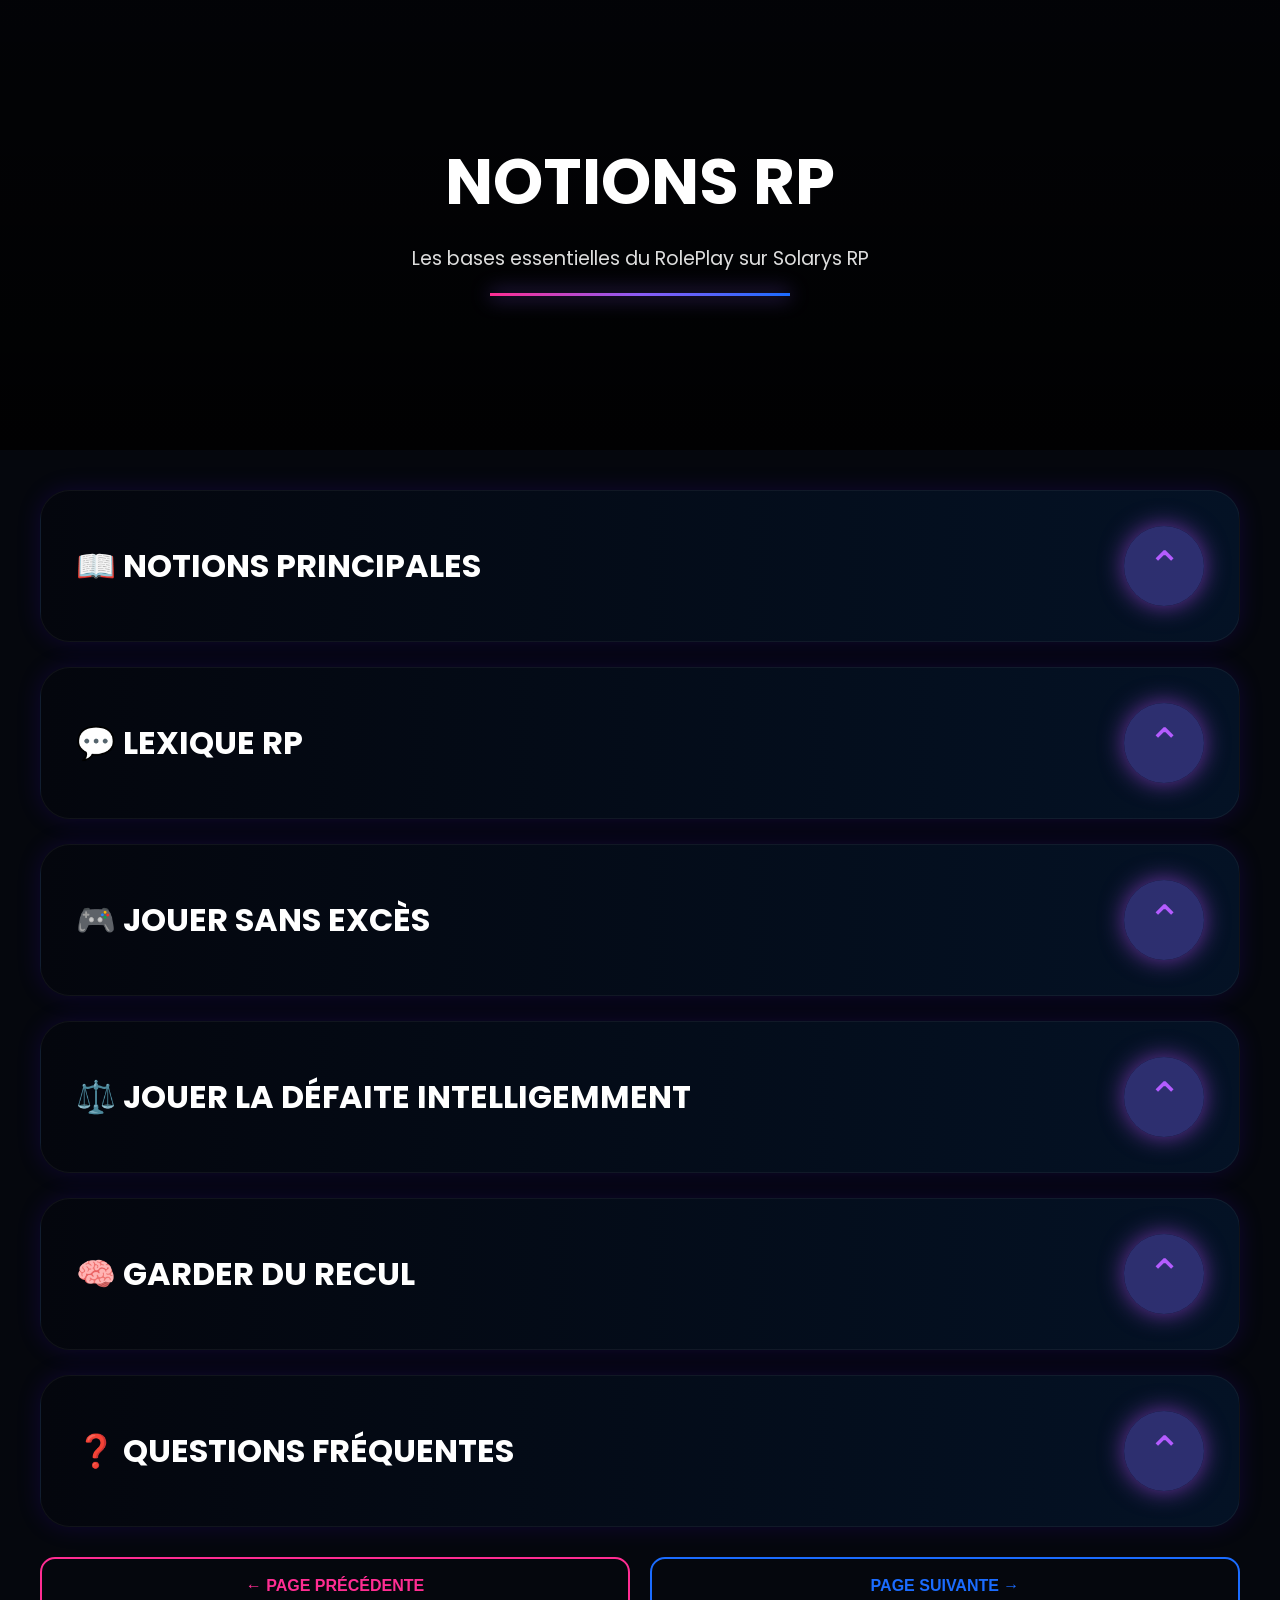
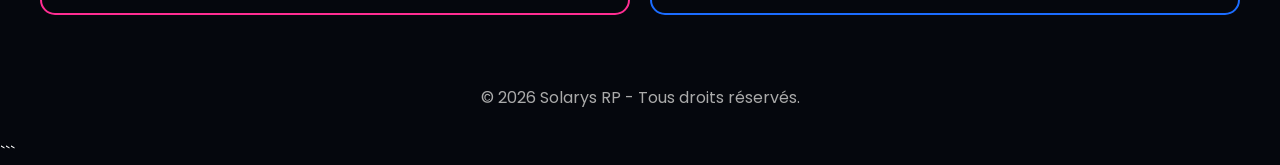
==== commit d7227273: "Update ESSAI.html" ====
--- a/ESSAI.html
+++ b/ESSAI.html
@@ -1,20 +1,14 @@
 <!DOCTYPE html>
 <html lang="fr">
-
 <head>
 <meta charset="UTF-8">
 <meta name="viewport" content="width=device-width, initial-scale=1.0">
 
-<title>Règlement Illégal - Solarys RP</title>
-
-<link rel="preconnect" href="https://fonts.googleapis.com">
-<link rel="preconnect" href="https://fonts.gstatic.com" crossorigin>
-
-<link href="https://fonts.googleapis.com/css2?family=Poppins:wght@300;400;500;600;700;800&display=swap" rel="stylesheet">
+<title>Notions RP - Solarys RP</title>
+
+<link href="https://fonts.googleapis.com/css2?family=Poppins:wght@300;400;500;600;700&display=swap" rel="stylesheet">
 
 <style>
-
-/* RESET */
 
 *{
 margin:0;
@@ -25,410 +19,120 @@
 
 body{
 background:#05070d;
-color:#ffffff;
-background:radial-gradient(circle at top,#091b45 0%,#05070d 60%);
-}
-
-/* HERO */
+color:#fff;
+}
 
 .hero{
-
-height:650px;
-
-background-image:
-linear-gradient(
-rgba(0,0,0,.45),
-rgba(0,0,0,.80)
-),
-url("https://raw.githubusercontent.com/corentinsola/solarys-rp/main/cote%20illegal.png");
-
+height:450px;
+background:
+linear-gradient(rgba(0,0,0,.55),rgba(0,0,0,.85)),
+url("https://raw.githubusercontent.com/corentinsola/solarys-rp/main/plage%20solarys.png");
 background-size:cover;
 background-position:center;
-background-repeat:no-repeat;
-
 display:flex;
 justify-content:center;
 align-items:center;
 text-align:center;
-
 }
 
 .hero-content h1{
-
-font-size:5rem;
-font-weight:800;
-
-background:linear-gradient(
-90deg,
-#ff2d92,
-#8b5cf6,
-#1b6cff
-);
-
--webkit-background-clip:text;
--webkit-text-fill-color:transparent;
-
+font-size:4rem;
+text-transform:uppercase;
 }
 
 .hero-content p{
-
-font-size:1.3rem;
-color:#e5e5e5;
 margin-top:15px;
-
+font-size:1.2rem;
+color:#ddd;
 }
 
 .neon-divider{
-
-width:450px;
-height:4px;
-margin:25px auto;
-
-background:linear-gradient(
-90deg,
-#ff2d92,
-#8b5cf6,
-#1b6cff
-);
-
-}
-
-/* CONTAINER */
+width:300px;
+height:3px;
+margin:20px auto;
+background:linear-gradient(90deg,#ff2d92,#8b5cf6,#1b6cff);
+box-shadow:0 0 20px #8b5cf6;
+}
 
 .container{
-width:95%;
-max-width:1600px;
+max-width:1400px;
 margin:auto;
-padding:40px 0 80px;
-}
-
-/* CARTES */
-
-.rule-card{
-
-background:linear-gradient(
-90deg,
-#020712 0%,
-#031933 100%
-);
-
-border:1px solid rgba(120,120,255,.12);
-
-border-radius:40px;
-
+padding:40px;
+}
+
+.section{
+background:linear-gradient(90deg,#04060d,#041225);
+border-radius:30px;
+margin-bottom:25px;
 overflow:hidden;
-
-margin-bottom:35px;
-
-box-shadow:
-0 0 20px rgba(255,45,146,.08),
-0 0 35px rgba(27,108,255,.08);
-
-}
-
-.rule-card summary{
-
+border:1px solid rgba(255,255,255,.05);
+box-shadow:0 0 25px rgba(80,0,255,.15);
+}
+
+.section-header{
+padding:35px;
 display:flex;
 justify-content:space-between;
 align-items:center;
-
-padding:34px 45px;
-
 cursor:pointer;
-
-list-style:none;
-
-}
-
-.rule-card summary::-webkit-details-marker{
-display:none;
-}
-
-.rule-card summary > span{
-
-font-size:3rem;
-font-weight:800;
-
-color:white;
-
-text-transform:uppercase;
-
-letter-spacing:.5px;
-
-}
-/* FLÈCHE */
+}
+
+.section-header h2{
+font-size:2rem;
+}
 
 .accordion-arrow{
-
-width:82px;
-height:82px;
-
+width:80px;
+height:80px;
 border-radius:50%;
-
 display:flex;
 align-items:center;
 justify-content:center;
-
-flex-shrink:0;
-
-background:rgba(20,25,60,.85);
-
-border:1px solid rgba(255,255,255,.05);
-
-box-shadow:
-0 0 20px rgba(255,45,146,.35),
-0 0 40px rgba(139,92,246,.35);
-
-transition:.35s ease;
+background:rgba(50,50,120,.9);
+box-shadow:0 0 25px rgba(180,80,255,.6);
+}
 
 .accordion-arrow span{
-    font-size:28px;
-}
-.rule-card
-
-.rule-content ul{
+font-size:42px;
+color:#b45cff;
+}
+
+.section-content{
+padding:0 35px 35px;
+}
+
+.hidden{
+display:none;
+}
+
+ul{
 list-style:none;
-padding:0;
-margin:0;
-}
-
-.rule-content li{
-
-padding:14px 0;
-
+}
+
+li{
+padding:12px 0;
 border-bottom:1px solid rgba(255,255,255,.05);
-
-}
-
-.rule-content li::before{
-
+}
+
+li::before{
 content:"• ";
-
 color:#ff2d92;
-
 font-weight:bold;
-
-}
-.section{
-    background: linear-gradient(
-        90deg,
-        rgba(0,0,0,.95) 0%,
-        rgba(0,20,50,.95) 60%,
-        rgba(0,45,90,.95) 100%
-    );
-
-    border:1px solid rgba(100,50,255,.25);
-    border-radius:50px;
-
-    overflow:hidden;
-
-    margin-bottom:55px;
-
-    box-shadow:
-        0 0 40px rgba(123,44,255,.10),
-        inset 0 0 40px rgba(0,80,255,.08);
-}
-
-.section-header{
-    display:flex;
-    justify-content:space-between;
-    align-items:center;
-
-    padding:25px 40px;
-
-    min-height:110px;
-
-    cursor:pointer;
-}
-
-.section-header h2{
-    font-size:2.2rem;
-    font-weight:800;
-    margin:0;
-    display:flex;
-    align-items:center;
-    gap:15px;
-}
-
-.accordion-arrow{
-    width:60px;
-    height:60px;
-}
-
-.accordion-arrow span{
-    font-size:28px;
-}
-}
-
-.section-header h2{
-    font-size:2.5rem;
-    font-weight:800;
-    color:white;
-    text-transform:uppercase;
-}
-
-.section-content{
-    padding:35px 50px;
-    border-top:1px solid rgba(255,255,255,.08);
-    line-height:1.9;
-}
-
-.section-content ul{
-    list-style:none;
-    margin:0;
-    padding:0;
-}
-
-.section-content li{
-    padding:12px 0;
-    border-bottom:1px solid rgba(255,255,255,.05);
-}
-
-.section-content li::before{
-    content:"• ";
-    color:#ff2d92;
-    font-weight:bold;
-}
-
-.hidden{
-    display:none;
-}
-/* NAVIGATION */
+}
 
 .navigation{
-
 display:flex;
-
 gap:20px;
-
-width:95%;
-
-max-width:1600px;
-
-margin:40px auto;
-
+margin-top:30px;
 }
 
 .navigation a{
-
 flex:1;
-
-padding:22px;
-
+padding:18px;
 text-align:center;
-
 text-decoration:none;
-
-font-weight:700;
-
-border-radius:20px;
-
-transition:.3s ease;
-
-}
-
-.prev{
-
-border:2px solid #ff2d92;
-color:#ff2d92;
-
-}
-
-.next{
-
-border:2px solid #1b6cff;
-color:#1b6cff;
-
-}
-
-.prev:hover{
-
-background:#ff2d92;
-color:white;
-
-box-shadow:
-0 0 25px rgba(255,45,146,.5);
-
-}
-
-.next:hover{
-
-background:#1b6cff;
-color:white;
-
-box-shadow:
-0 0 25px rgba(27,108,255,.5);
-
-}
-
-/* RESPONSIVE */
-footer{
-    text-align:center;
-    padding:40px 0;
-    font-size:1.2rem;
-    color:white;
-    margin-top:60px;
-}
-@media(max-width:900px){
-
-.hero{
-height:500px;
-}
-
-.hero-content h1{
-font-size:3rem;
-}
-
-.rule-card summary{
-padding:22px;
-}
-
-.rule-card summary > span{
-font-size:1.6rem;
-}
-
-.accordion-arrow{
-    width:60px;
-    height:60px;
-
-    border-radius:50%;
-
-    display:flex;
-    align-items:center;
-    justify-content:center;
-
-    flex-shrink:0;
-
-    margin-left:20px;
-
-    background:rgba(20,25,60,.85);
-
-    border:1px solid rgba(255,255,255,.05);
-
-    box-shadow:
-        0 0 20px rgba(255,45,146,.35),
-        0 0 40px rgba(139,92,246,.35);
-}
-
-.neon-divider{
-width:250px;
-}
-
-}
-.navigation a{
-
-flex:1;
-
-padding:22px;
-
-text-align:center;
-
-text-decoration:none;
-
-font-weight:700;
-
-border-radius:20px;
-
+font-weight:600;
+border-radius:15px;
 }
 
 .prev{
@@ -440,212 +144,208 @@
 border:2px solid #1b6cff;
 color:#1b6cff;
 }
-.prev:hover{
-background:#ff2d92;
-color:white;
-box-shadow:0 0 25px rgba(255,45,146,.5);
-}
-
-.next:hover{
-background:#1b6cff;
-color:white;
-box-shadow:0 0 25px rgba(27,108,255,.5);
-}
+
+footer{
+padding:30px;
+text-align:center;
+color:#aaa;
+}
+
 </style>
-
 </head>
 
-</head>
-
 <body>
 
 <header class="hero">
-
 <div class="hero-content">
-
-<h1>RÈGLEMENT ILLÉGAL</h1>
-
-<p>
-Règlement des organisations criminelles et activités illégales
-</p>
-
+<h1>NOTIONS RP</h1>
+<p>Les bases essentielles du RolePlay sur Solarys RP</p>
 <div class="neon-divider"></div>
-
-<p>
-Merci de respecter l'ensemble des règles du serveur.
-</p>
-
-</div>
-
+</div>
 </header>
+
 <div class="container">
 
-    <!-- GÉNÉRAL -->
-<div class="container">
-
-<div class="section general">
-
-    <div class="section-header" onclick="toggle(this)">
-        <h2>GÉNÉRAL</h2>
-        <div class="icon yellow">⚠️</div>
-    </div>
-
-    <div class="section-content">
-        <ul>
-            <li>Fear RP obligatoire.</li>
-            <li>Les quartiers ne sont pas des zones de non-droit.</li>
-            <li>Les conflits doivent avoir une évolution RP.</li>
-            <li>Le farm est interdit entre 21h00 et 01h00.</li>
-            <li>Respect permanent du Mass RP.</li>
-        </ul>
-    </div>
-
-</div>
-
-<div class="section otage">
-
-    <div class="section-header" onclick="toggle(this)">
-        <h2>PRISE D'OTAGE</h2>
-        <div class="icon purple">🎭</div>
-    </div>
-
-    <div class="section-content">
-        <ul>
-            <li>Minimum 2 ravisseurs.</li>
-            <li>Négociation obligatoire.</li>
-            <li>Pas d'exécution gratuite.</li>
-            <li>Respect du Fear RP.</li>
-        </ul>
-    </div>
-
-</div>
-
-<div class="section vehicule">
-
-    <div class="section-header" onclick="toggle(this)">
-        <h2>VÉHICULES</h2>
-        <div class="icon blue">🚗</div>
-    </div>
-
-    <div class="section-content">
-        <ul>
-            <li>Conduite RP obligatoire.</li>
-            <li>No Fear véhicule interdit.</li>
-            <li>Pas de conduite irréaliste.</li>
-        </ul>
-    </div>
-
-</div>
-
-<div class="section illegal">
-
-    <div class="section-header" onclick="toggle(this)">
-        <h2>SCÈNES ILLÉGALES</h2>
-        <div class="icon red">🔫</div>
-    </div>
-
-    <div class="section-content">
-        <ul>
-            <li>Motif RP obligatoire.</li>
-            <li>Freekill interdit.</li>
-            <li>Revenge Kill interdit.</li>
-            <li>Respect des règles de braquage.</li>
-        </ul>
-    </div>
-
-</div>
-
-    <!-- FORCES DE L'ORDRE -->
-    <div class="section police">
-
-    <div class="section-header" onclick="toggle(this)">
-        <h2>FORCES DE L'ORDRE</h2>
-        <div class="icon cyan">👮</div>
-    </div>
-
-    <div class="section-content">
-        <ul>
-            <li>Respect des procédures.</li>
-            <li>Communication radio RP.</li>
-            <li>Usage proportionné de la force.</li>
-        </ul>
-    </div>
-
-</div>
-
-<div class="section ems">
-
-    <div class="section-header" onclick="toggle(this)">
-        <h2>EMS</h2>
-        <div class="icon green">🚑</div>
-    </div>
-
-    <div class="section-content">
-        <ul>
-            <li>Priorité au RP médical.</li>
-            <li>Respect des protocoles.</li>
-            <li>Intervention neutre.</li>
-        </ul>
-    </div>
-
-</div>
-
-<div class="section economie">
-
-    <div class="section-header" onclick="toggle(this)">
-        <h2>ÉCONOMIE</h2>
-        <div class="icon orange">💰</div>
-    </div>
-
-    <div class="section-content">
-        <ul>
-            <li>Exploitation de bug interdite.</li>
-            <li>Duplication d'argent interdite.</li>
-            <li>Respect du système économique.</li>
-        </ul>
-    </div>
-
-</div>
-
-<div class="section entreprise">
-
-    <div class="section-header" onclick="toggle(this)">
-        <h2>ENTREPRISES</h2>
-        <div class="icon turquoise">🏢</div>
-    </div>
-
-    <div class="section-content">
-        <ul>
-            <li>Gestion sérieuse obligatoire.</li>
-            <li>Respect des employés.</li>
-            <li>RP cohérent demandé.</li>
-        </ul>
-    </div>
-
-</div>
-
-<div class="section sanctions">
-
-    <div class="section-header" onclick="toggle(this)">
-        <h2>SANCTIONS</h2>
-        <div class="icon pink">🔨</div>
-    </div>
-
-    <div class="section-content">
-        <ul>
-            <li>Avertissement.</li>
-            <li>Kick.</li>
-            <li>Ban temporaire.</li>
-            <li>Ban définitif.</li>
-        </ul>
-    </div>
+<div class="section">
+<div class="section-header" onclick="toggle(this)">
+<h2>📖 NOTIONS PRINCIPALES</h2>
+<div class="accordion-arrow"><span>⌃</span></div>
+</div>
+
+<div class="section-content hidden">
+<ul>
+<li><strong>Mass RP :</strong> prendre en compte la population invisible autour de vous.</li>
+<li><strong>RolePlay :</strong> incarner un personnage dans un univers fictif.</li>
+<li><strong>HRP :</strong> tout ce qui est hors personnage.</li>
+<li><strong>Metagaming :</strong> utiliser des informations obtenues hors RP.</li>
+<li><strong>Powergaming :</strong> réaliser des actions impossibles ou irréalistes.</li>
+</ul>
+</div>
+</div>
+
+  
+<div class="section">
+
+<div class="section-header" onclick="toggle(this)">
+<h2>💬 LEXIQUE RP</h2>
+<div class="accordion-arrow"><span>⌃</span></div>
+</div>
+
+<div class="section-content hidden">
+
+<ul>
+<li><strong>Maux de tête :</strong> bug ou crash.</li>
+<li><strong>J'ai un bug :</strong> 🧠 J'ai un mal de tête.</li>
+<li><strong>J'ai crash :</strong> 😵 Je me suis évanoui.</li>
+<li><strong>Je freeze :</strong> 🧊 Je suis paralysé / figé.</li>
+<li><strong>J'ai des lags :</strong> 🌫️ J'ai des vertiges.</li>
+<li><strong>Je vais déco :</strong> 😴 Je vais dormir.</li>
+<li><strong>Je reviens :</strong> 🔄 Je reviens de mon repos.</li>
+<li><strong>Va Discord :</strong> 📱 Appelle-moi.</li>
+<li><strong>Je t'écris en MP :</strong> 💬 Je t'envoie un message.</li>
+<li><strong>Ticket :</strong> 📝 Demande officielle.</li>
+<li><strong>Ban / Kick :</strong> 🚫 Expulsé de la ville.</li>
+<li><strong>AFK :</strong> 🚶 Je suis absent.</li>
+<li><strong>Je suis nouveau :</strong> 🆕 Je viens d'arriver en ville.</li>
+</ul>
+
+</div>
+
+</div>
+<div class="section">
+
+<div class="section-header" onclick="toggle(this)">
+<h2>🎮 JOUER SANS EXCÈS</h2>
+<div class="accordion-arrow"><span>⌃</span></div>
+</div>
+
+<div class="section-content hidden">
+
+<p>
+Ne prenez pas le RP trop au sérieux. Gardez toujours en tête qu'il s'agit d'un jeu et d'une communauté.
+</p>
+
+<br>
+
+<p>
+Les insultes légères utilisées pour renforcer l'immersion sont tolérées.
+</p>
+
+<br>
+
+<p>
+Les insultes répétées ou agressives sans but RP peuvent être sanctionnées.
+</p>
+
+<br>
+
+<p>
+Avant de parler, demandez-vous :
+</p>
+
+<p>
+<strong>« Si j'étais à sa place, est-ce que je me sentirais insulté ou énervé ? »</strong>
+</p>
+
+</div>
+
+</div><div class="section">
+
+<div class="section-header" onclick="toggle(this)">
+<h2>⚖️ JOUER LA DÉFAITE INTELLIGEMMENT</h2>
+<div class="accordion-arrow"><span>⌃</span></div>
+</div>
+
+<div class="section-content hidden">
+
+<p>
+Quand vous perdez une scène (par exemple lors d'un braquage), ne soyez pas susceptible.
+</p>
+
+<br>
+
+<p>
+Le Loose RP (accepter de perdre) peut ouvrir la porte à de nouvelles trames RP intéressantes.
+</p>
+
+<br>
+
+<p>
+Rester calme et jouer le jeu offre une meilleure immersion à tout le monde.
+</p>
+
+</div>
+
+</div>
+<div class="section">
+
+<div class="section-header" onclick="toggle(this)">
+<h2>🧠 GARDER DU RECUL</h2>
+<div class="accordion-arrow"><span>⌃</span></div>
+</div>
+
+<div class="section-content hidden">
+
+<p>
+Ne confondez jamais RP et réalité.
+</p>
+
+<br>
+
+<p>
+Les propos tenus en jeu ne visent jamais la personne derrière l'écran.
+</p>
+
+<br>
+
+<p>
+Évitez les réactions impulsives et gardez toujours votre calme.
+</p>
+
+<br>
+
+<p>
+Souvenez-vous : ce n'est qu'un jeu et l'objectif principal est de s'amuser ensemble.
+</p>
+
+</div>
+
+</div>
+<div class="section">
+
+<div class="section-header" onclick="toggle(this)">
+<h2>❓ QUESTIONS FRÉQUENTES</h2>
+<div class="accordion-arrow"><span>⌃</span></div>
+</div>
+
+<div class="section-content hidden">
+
+<ul>
+<li><strong>Je peux contester une sanction ?</strong> Oui, via ticket avec preuves.</li>
+
+<li><strong>Signaler un joueur ou un staff ?</strong> Ticket Discord avec pseudo, preuve et contexte.</li>
+
+<li><strong>Créer un groupe ?</strong> Procédure en ticket "Illégal" auprès d'un Référent Illégal.</li>
+
+<li><strong>Accessible aux débutants ?</strong> Oui ! Tutoriel en jeu et staff disponible.</li>
+
+<li><strong>Je peux utiliser une information Discord en jeu ?</strong> Non, sauf si elle a été obtenue lors d'une véritable scène RP.</li>
+
+<li><strong>Comment rejoindre le serveur ?</strong> Discord → FIVEM → SOLARYS RP.</li>
+</ul>
+
+</div>
 
 </div>
 
 <div class="navigation">
 
-<a href="https://reglement.solarys-rp.fr/reglement%20legal.html" class="prev">
+<a href="https://reglement.solarys-rp.fr/reglement%20packgraphique.html" class="prev">
 ← PAGE PRÉCÉDENTE
+</a>
+
+<a href="https://reglement.solarys-rp.fr/reglement%20legal.html" class="next">
+PAGE SUIVANTE →
 </a>
 
 </div>
@@ -657,21 +357,20 @@
 </footer>
 
 <script>
-
 function toggle(element){
 const content = element.nextElementSibling;
 content.classList.toggle("hidden");
-}
-
-document.addEventListener("DOMContentLoaded", function(){
-
-document.querySelectorAll(".section-content").forEach(content=>{
-content.classList.add("hidden");
-});
-
-});
-
+
+const arrow = element.querySelector(".accordion-arrow span");
+
+if(content.classList.contains("hidden")){
+arrow.innerHTML="⌄";
+}else{
+arrow.innerHTML="⌃";
+}
+}
 </script>
 
 </body>
 </html>
+```
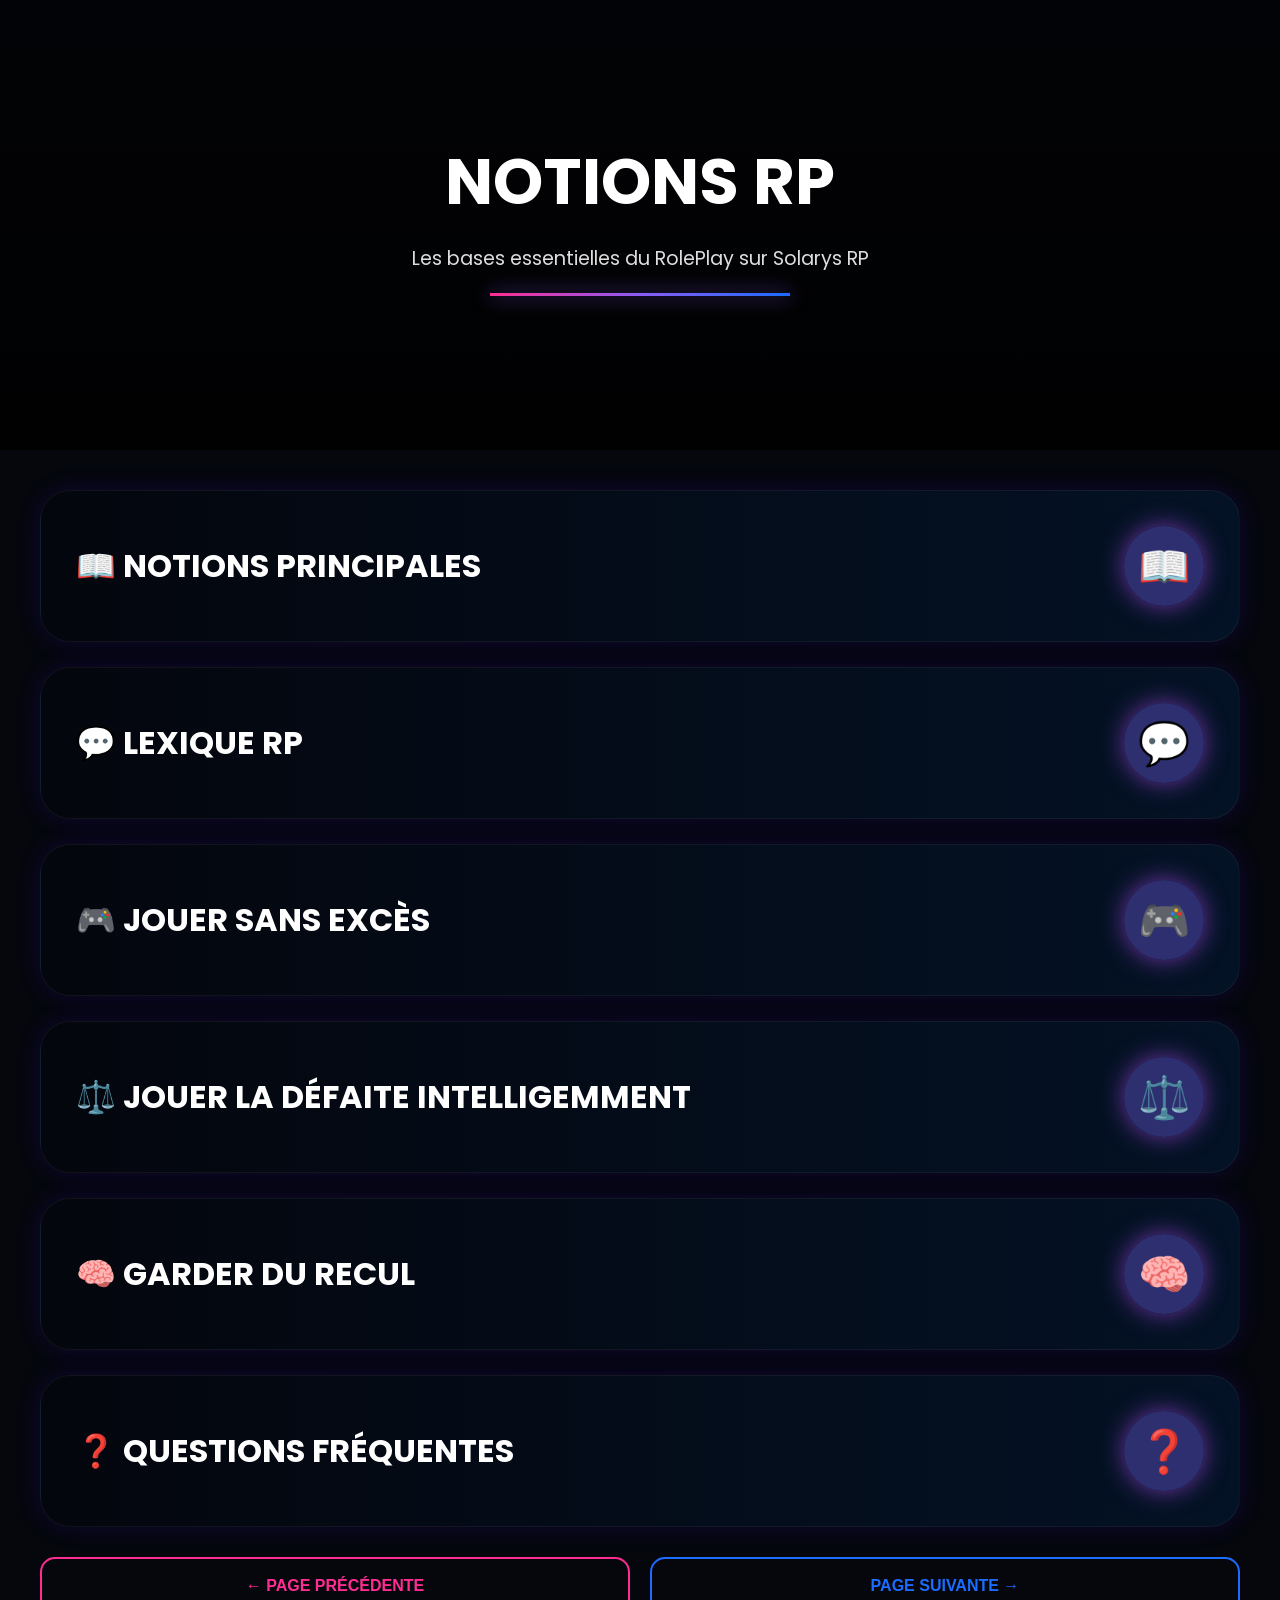
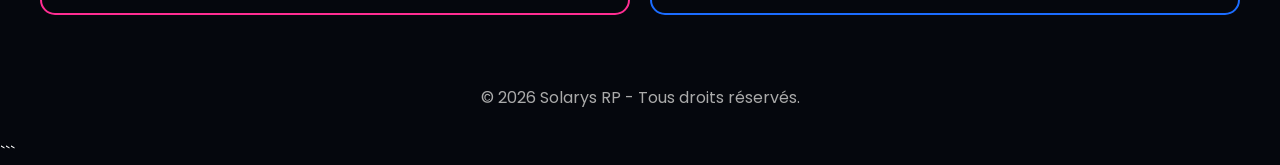
==== commit 27904921: "Update ESSAI.html" ====
--- a/ESSAI.html
+++ b/ESSAI.html
@@ -169,7 +169,7 @@
 <div class="section">
 <div class="section-header" onclick="toggle(this)">
 <h2>📖 NOTIONS PRINCIPALES</h2>
-<div class="accordion-arrow"><span>⌃</span></div>
+<div class="accordion-arrow"><span>📖</span></div>
 </div>
 
 <div class="section-content hidden">
@@ -188,7 +188,7 @@
 
 <div class="section-header" onclick="toggle(this)">
 <h2>💬 LEXIQUE RP</h2>
-<div class="accordion-arrow"><span>⌃</span></div>
+<div class="accordion-arrow"><span>💬</span></div>
 </div>
 
 <div class="section-content hidden">
@@ -216,7 +216,7 @@
 
 <div class="section-header" onclick="toggle(this)">
 <h2>🎮 JOUER SANS EXCÈS</h2>
-<div class="accordion-arrow"><span>⌃</span></div>
+<div class="accordion-arrow"><span>🎮</span></div>
 </div>
 
 <div class="section-content hidden">
@@ -253,7 +253,7 @@
 
 <div class="section-header" onclick="toggle(this)">
 <h2>⚖️ JOUER LA DÉFAITE INTELLIGEMMENT</h2>
-<div class="accordion-arrow"><span>⌃</span></div>
+<div class="accordion-arrow"><span>⚖️</span></div>
 </div>
 
 <div class="section-content hidden">
@@ -281,7 +281,7 @@
 
 <div class="section-header" onclick="toggle(this)">
 <h2>🧠 GARDER DU RECUL</h2>
-<div class="accordion-arrow"><span>⌃</span></div>
+<div class="accordion-arrow"><span>🧠</span></div>
 </div>
 
 <div class="section-content hidden">
@@ -315,7 +315,7 @@
 
 <div class="section-header" onclick="toggle(this)">
 <h2>❓ QUESTIONS FRÉQUENTES</h2>
-<div class="accordion-arrow"><span>⌃</span></div>
+<div class="accordion-arrow"><span>❓</span></div>
 </div>
 
 <div class="section-content hidden">
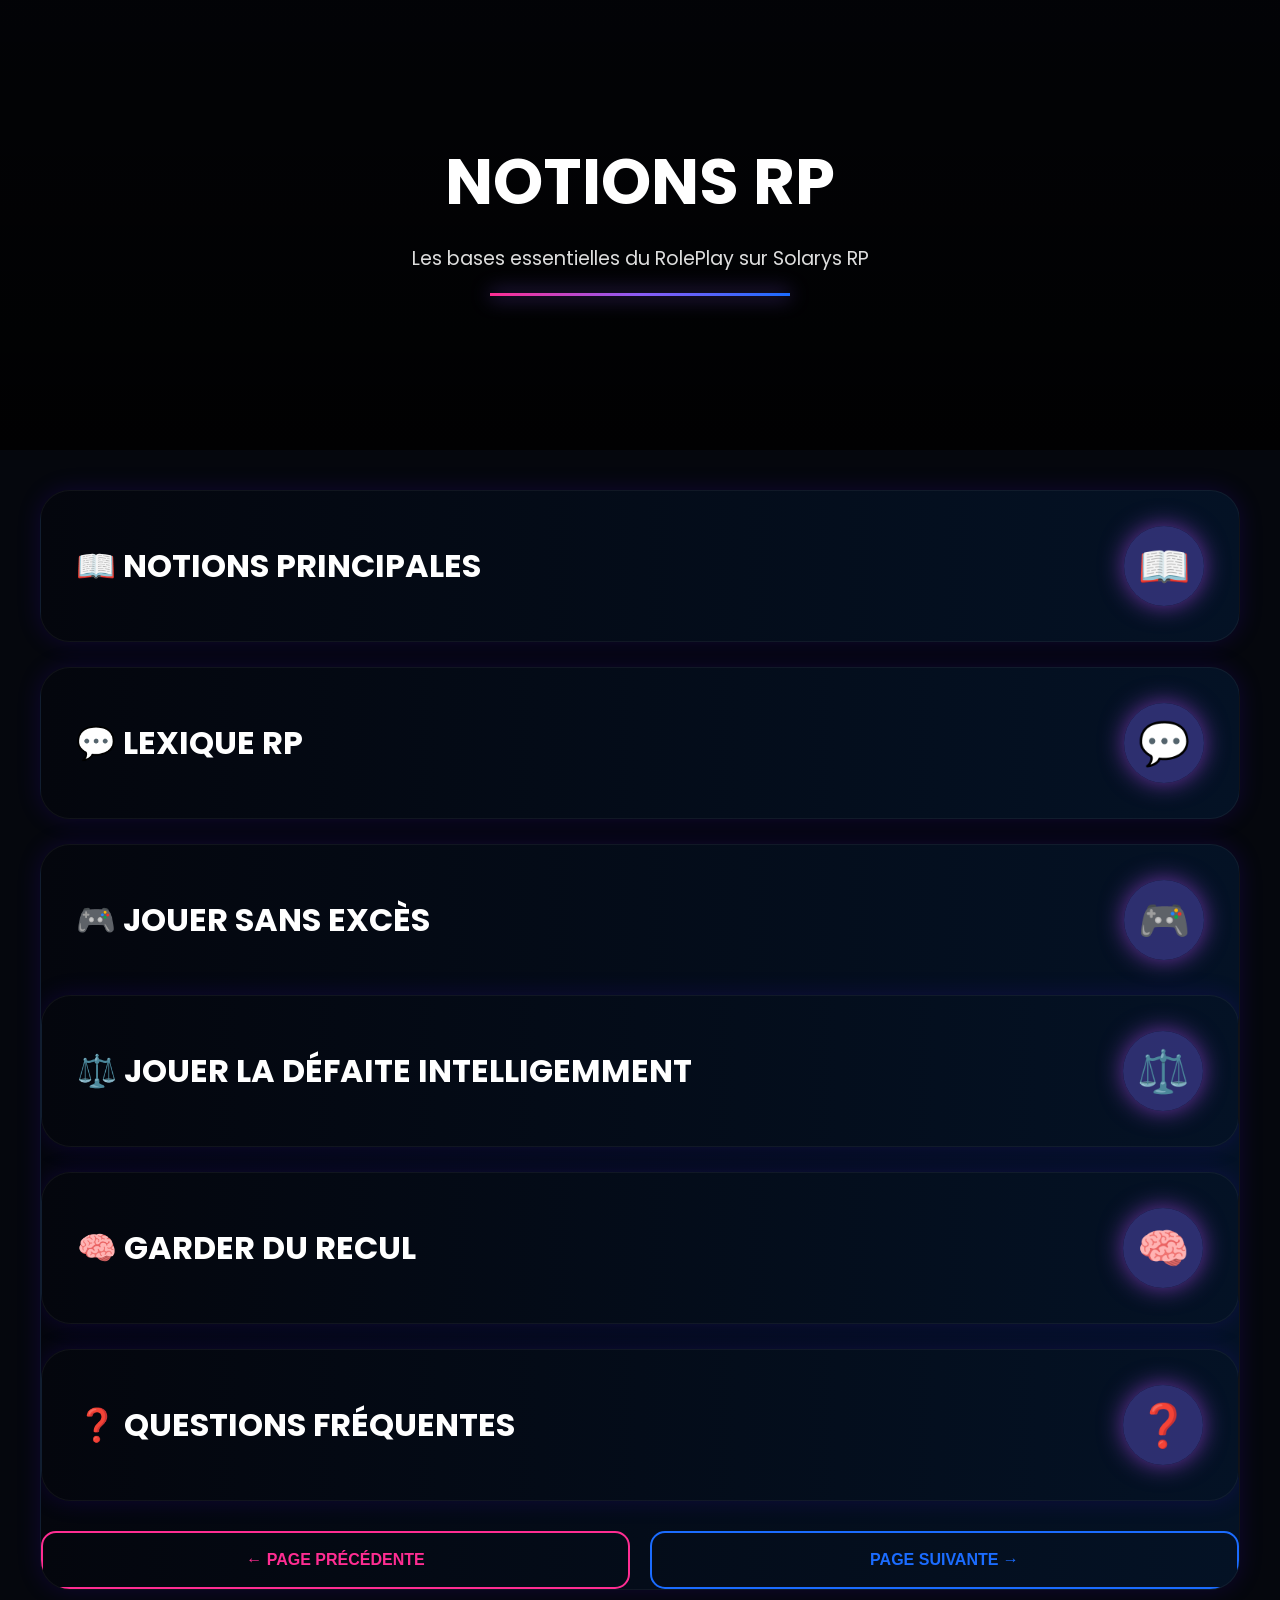
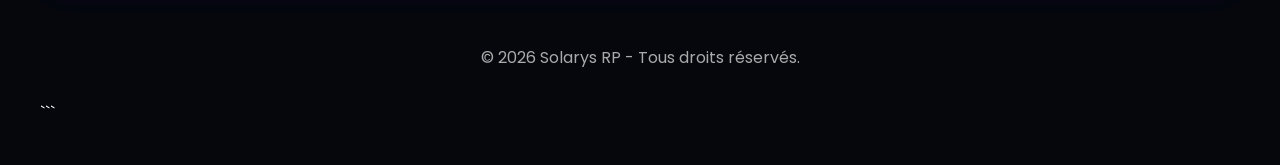
==== commit 2176b5e5: "Update ESSAI.html" ====
--- a/ESSAI.html
+++ b/ESSAI.html
@@ -166,7 +166,7 @@
 
 <div class="container">
 
-<div class="section">
+<div class="section notions">
 <div class="section-header" onclick="toggle(this)">
 <h2>📖 NOTIONS PRINCIPALES</h2>
 <div class="accordion-arrow"><span>📖</span></div>
@@ -184,11 +184,12 @@
 </div>
 
   
-<div class="section">
+<div class="section lexique">
 
 <div class="section-header" onclick="toggle(this)">
 <h2>💬 LEXIQUE RP</h2>
-<div class="accordion-arrow"><span>💬</span></div>
+<div class="accordion-arrow">
+<span>💬</span></div>
 </div>
 
 <div class="section-content hidden">
@@ -212,7 +213,7 @@
 </div>
 
 </div>
-<div class="section">
+<div class="section exces">
 
 <div class="section-header" onclick="toggle(this)">
 <h2>🎮 JOUER SANS EXCÈS</h2>
@@ -249,7 +250,7 @@
 
 </div>
 
-</div><div class="section">
+<div class="section defaite">
 
 <div class="section-header" onclick="toggle(this)">
 <h2>⚖️ JOUER LA DÉFAITE INTELLIGEMMENT</h2>
@@ -277,7 +278,7 @@
 </div>
 
 </div>
-<div class="section">
+<div class="section recul">
 
 <div class="section-header" onclick="toggle(this)">
 <h2>🧠 GARDER DU RECUL</h2>
